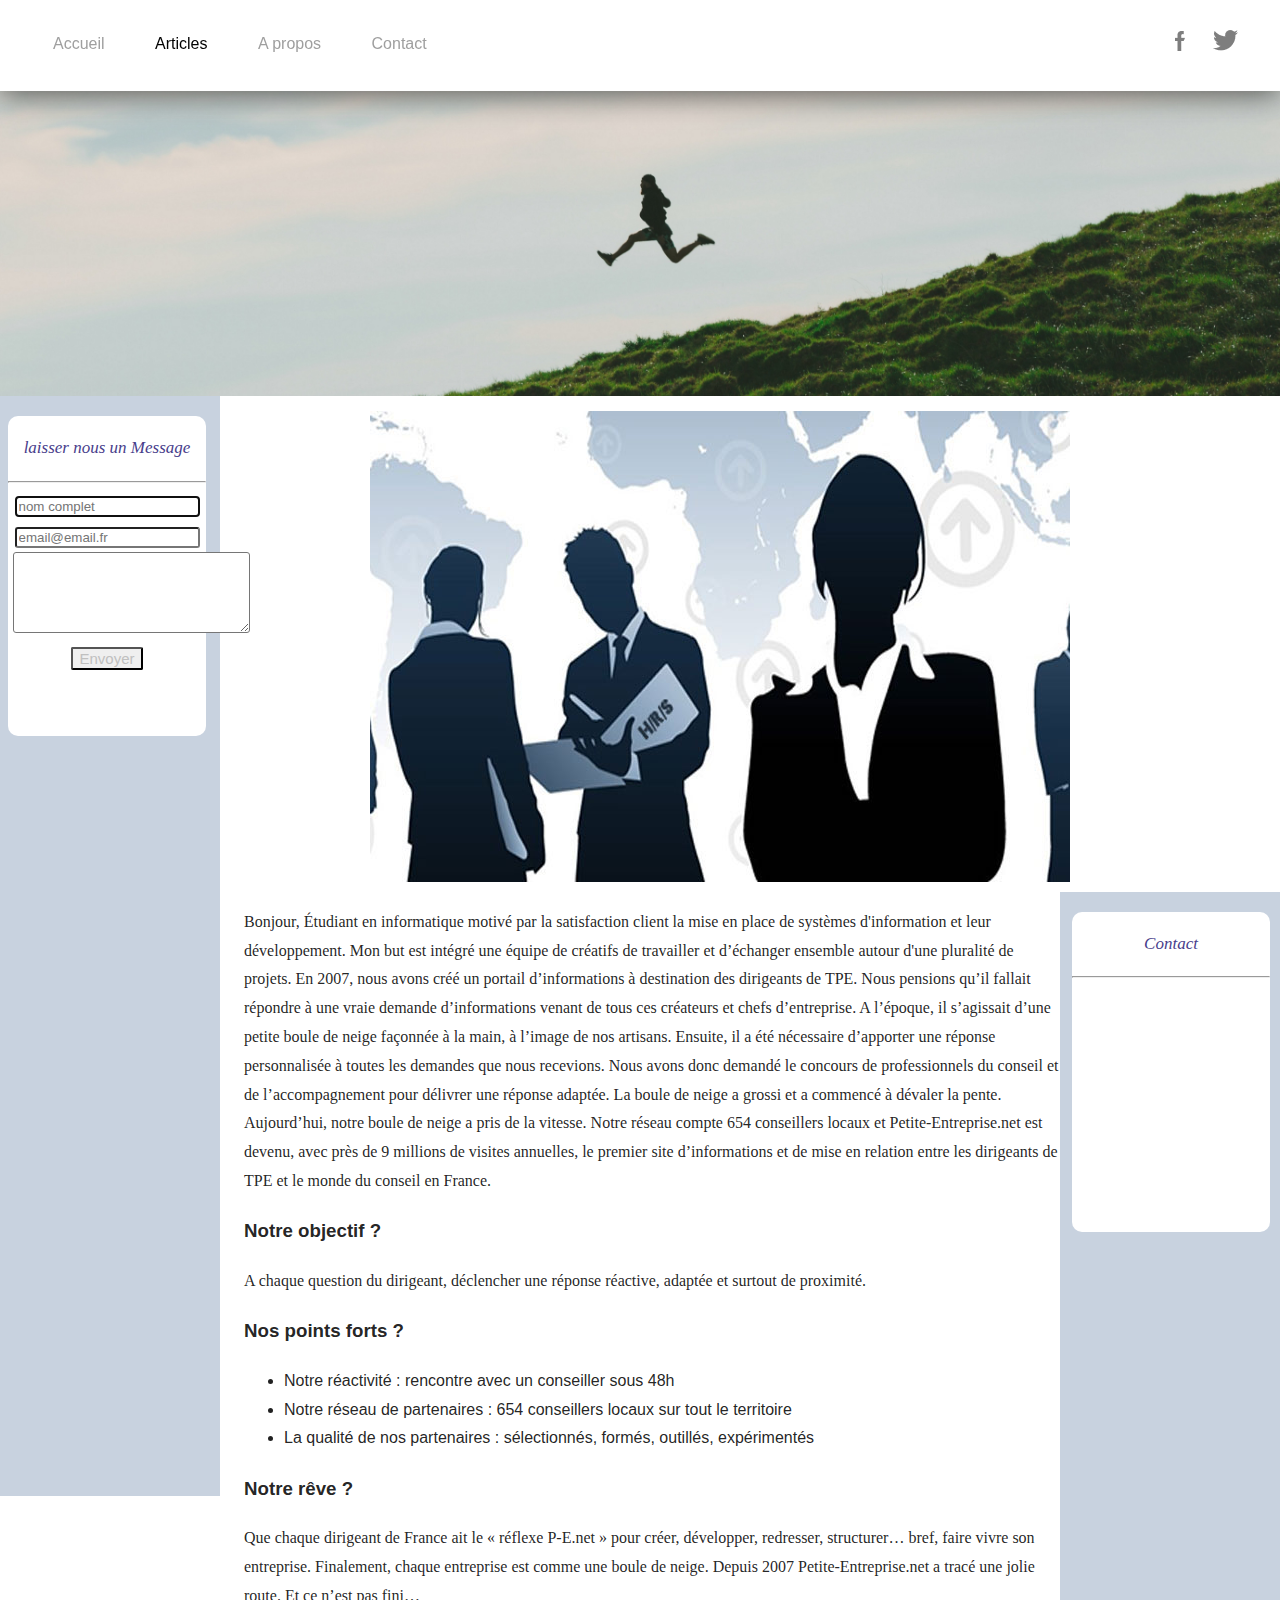
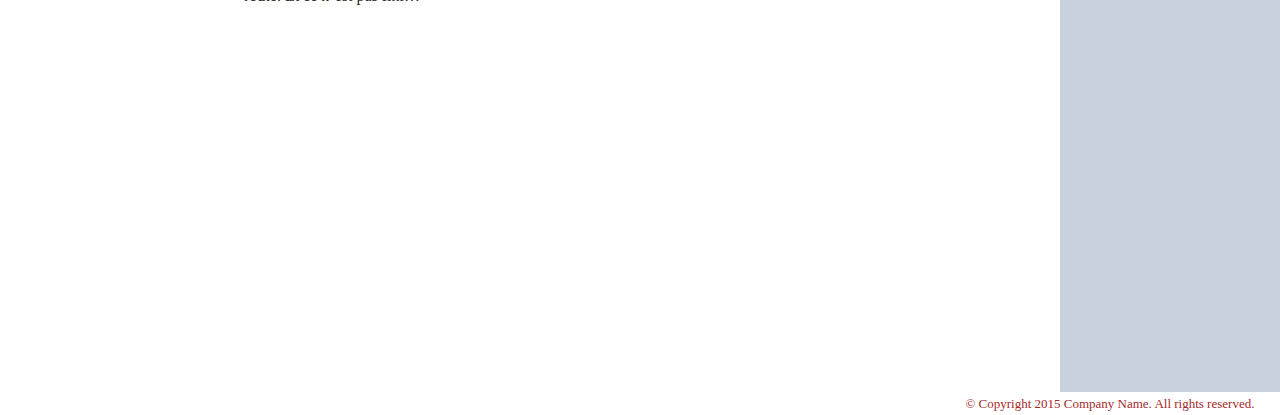
==== apropos.html @ 36623d96 "position Elements right and left with change copyright in the footer" ====
<!DOCTYPE html>
<html lang="en">
<head>
    <meta charset="UTF-8">
    <meta name="viewport" content="width=device-width, initial-scale=1.0">
    <title>Mon Blog</title>
   
    <link rel="stylesheet" href="styleapropos.css">
</head>
<body>
    <header class="topbar">
        <nav>
            <a href="index.html">Accueil</a>
            <a href="articles.html" class="active">Articles</a>
            <a href="apropos.html">A propos</a>
            <a href="contact.html">Contact</a>
        </nav>
        <div class="social">
            <a href="https://www.facebook.com/photo.php?fbid=1533914810100696&set=a.101925559966302&type=3&theater" title="Facebook"><img src="img/facebook.png" alt="Facebook"></a>
            <a href="https://twitter.com/aSlen_Del_Ca" title="Twitter"><img src="img/twitter.png" alt="Twitter"></a>
        </div>
    </header>

    <div class="banniere"></div>
    <div class="nav-apropos">
        <div class="flex_nav_left">
            <p class="pbox">laisser nous un Message</p>
            <hr class="hpbox">
            <form class="formflex" >
                <input type="text" name="nom" placeholder="nom complet" autocomplete="false" autofocus required> <br>
                <input type="email" name="email" placeholder="email@email.fr" autocomplete="true" required> <br>
                <textarea name="message" id="message" cols="27" rows="5"></textarea> <br>
                <button>Envoyer</button>
            </form>
        </div>
       
    </div>

    <div class="main-apropos">
     
        <img class="aproposimg" src="img/quisommesnous.jpg" alt="qui sommes nous ?">
        <aside class="aside-apropos">
            <div class="flex_nav_right">
                <p class="pbox"> Contact</p>
                <hr class="hpbox">
            </div>
        </aside>
        <article>
            <p>Bonjour, Étudiant en informatique motivé par la satisfaction client la mise en place de systèmes d'information et leur développement. Mon but est intégré une équipe de créatifs de travailler et d’échanger ensemble autour d'une pluralité de projets.
                En 2007, nous avons créé un portail d’informations à destination des dirigeants de TPE. Nous pensions qu’il fallait répondre à une vraie demande d’informations venant de tous ces créateurs et chefs d’entreprise. A l’époque, il s’agissait d’une petite boule de neige façonnée à la main, à l’image de nos artisans.
    
                Ensuite, il a été nécessaire d’apporter une réponse personnalisée à toutes les demandes que nous recevions. Nous avons donc demandé le concours de professionnels du conseil et de l’accompagnement pour délivrer une réponse adaptée. La boule de neige a grossi et a commencé à dévaler la pente.
                
                Aujourd’hui, notre boule de neige a pris de la vitesse. Notre réseau compte 654 conseillers locaux et Petite-Entreprise.net est devenu, avec près de 9 millions de visites annuelles, le premier site d’informations et de mise en relation entre les dirigeants de TPE et le monde du conseil en France.    
            </p>
            <h3>Notre objectif ?</h3>
            <p>A chaque question du dirigeant, déclencher une réponse réactive, adaptée et surtout de proximité.
            </p>
            <h3>Nos points forts ?
            </h3>
            <ul>
                <li>Notre réactivité : rencontre avec un conseiller sous 48h</li>
                <li>Notre réseau de partenaires : 654 conseillers locaux sur tout le territoire</li>
                <li> La qualité de nos partenaires : sélectionnés, formés, outillés, expérimentés
                </li>
            </ul>
         
           <h3>Notre rêve ?</h3>
           <p>Que chaque dirigeant de France ait le « réflexe P-E.net » pour créer, développer, redresser, structurer… bref, faire vivre son entreprise.
    
            Finalement, chaque entreprise est comme une boule de neige. Depuis 2007 Petite-Entreprise.net a tracé une jolie route. Et ce n’est pas fini…</p>
    
        </article>
    </div>

   <footer class="footer">
    © Copyright 2015 Company Name. All rights reserved.
   </footer>
</body>
</html>
---- styleapropos.css ----
* {
    box-sizing: border-box; /* prendre tous les padding ainsi que les marges*/ 
}
body {
font-size: 16px;
color: rgba(0, 0, 0, 0.87);
font-family: "Montserrat", sans-serif;
line-height: 1.8;
margin: 0;
}
.topbar {
    background: #FFF;
   position: fixed;
   top: 0;
   left: 0;
   width: 100%;
  padding: 30px;
  z-index: 4;
  box-shadow: 0 3px 30px rgba(0, 0, 0, 0.6);
}
.topbar nav { 
    float: left;

}
.topbar nav a { 
    color: #9F9F9F;
    text-decoration: none;
    font-weight: 500;
    margin: 0 23px;
    transition: color s;
}
.topbar nav a:hover { 
    color:rgba(0, 0, 0, 1);
}
.topbar nav a.active { 
    color: black;
}
.topbar .social { 
    float: right;

}

.social a { 
   padding: 0 12px;
   opacity: .5;
}
.social a:hover { 
    opacity: 1;
 }
 .banniere{
     background: no-repeat center center / cover url("img/header.jpg");
     height: 396px;
 }
.main { 
    float: left;
    background: #fff;    
    width: calc(100% - 320px);
    position: relative;
    height: auto;
    box-shadow: 0 4px 30px rgba(0, 0, 0, .05) ;
    z-index: 2;
}
.aside { 
    position: relative;
    z-index: 1;
    float: right;
    width: 320px  ;
    background: #FBFBFB;
    padding: 20px 40px;
    font-size: 17px;
}

.sidebar-title { 
    font-size: 20px;
    color: #000;
    margin-top: 15px;
    margin-bottom: 0;
}
.sidebar-title:first-child { 
    margin-top: 0;
}
.sidebar-title +  ul li  { 
    list-style-type: none;
}
.aside a  { 
color: #9F9F9F;
text-decoration: none;
}
.aside a:hover { 
    color: #000;
}
.aside  ul { 
    line-height: 1.6;
    margin-top: 10px;
}
.aside hr { 
    background: #c4c4c4; 
    margin: 30px 0;
    height: 1px;
    border:none;

}
.footer { 
    clear: both;
    float: right;
    margin-right: calc(100% - 98%);
    color: brown;
    font-family: 'Franklin Gothic Medium';
    font-size: small;
}

.article a { 
    text-decoration: none;
}
.article-img img {
    width: 100%;
  height: auto;

}
.article { 
    overflow: hidden;
    margin: 40px 20px;
}
.article-date { 
    font-weight: 300px;
    color: rgba(0, 0, 0, .6);
    margin-bottom: 5px;
}
.article-title-page-article{ 
    padding-left: 20px;
    text-align: center;
}
.article-page > p{ 
    font-size: 15px;
    text-align: center;
   padding-left: 20px;
   background-color: rgb(196, 196, 196,.2);
   border-radius: 40px;
   
}
.article-title::After { 
    content:'';
    display: block;
    background: #000;
    height: 3px;
    width: 250px;
    overflow: hidden;
}
.article-title h2{ 
    margin-bottom: 1px;
}

.aside ul {
     counter-reset: compteurList;
}
.aside li::before { 
        counter-increment: compteurList;
        content: counter(compteurList);
}
.aside li:first-child::before { 
    content:"*";
}
.aside ul li::after { 

    content: ".";
}
.article-img:hover { 
    transform-origin:  right top;
    transform: scale(1.1) rotate(30deg);
    animation-play-state: paused;   
}
.article-img + span { 
    background-color: red;
    position: absolute;
    top: 0;
    right: 0;
}
.main-picture { 
    display: flex;
    flex-wrap: wrap;
    flex-direction: row;
    align-items: flex-start;
    align-content: space-between;
    justify-content: space-between;
    margin-left: 20px;
    margin-top: 10px;
}
 /* image de fond ecran Main*/
.main-picture img{ 
    padding:10px;
    width: 361px;
    height: 295px;
    transition: .3s ease-in-out;
    -webkit-transition: .3s ease-in-out;
}
.main-picture img:hover { 
    -webkit-transform: scale(1.3);
    transform: scale(1.3);
    
}
.article-img { 
    float: left;
    width: 308px;
    margin-right: 25px;
    position: relative;
    animation: anim 3s;
}
@keyframes anim { 
    from {
        transform: translateY(200px);
        opacity: 0;
    }
    to 
    { 
        transform: translateY(0);
        opacity: 1;
    }
}
.formulaire { 
    border: 2px solid black;
    padding: 40px;
    font-size: 26px;
    font-family: Bradley Hand;
    
}

.container-formulaire { 
   text-align: center;
}

#story{ 
    padding: 10px;
    line-height: 1.5;
    border-radius: 5px;
    border: 1px solid #ccc;
    box-shadow: 1px 1px 1px #999;
    width: 40%;
}

#storyS {
    padding: 10px;
    line-height: 1.5;
    border-radius: 5px;
    border: 1px solid #ccc;
    box-shadow: 1px 1px 1px #999;   
    width: 200px;
    text-align: center;
}
.formulaire  input { 
    border: 1px solid grey      ;
    width: 300px;
    height: 20px;
    border-color:black;
    box-shadow: 1px 1px 1px #999;
}

.btn_send { 
    background-color: rgb(8, 111, 124);
    border: none;
    color: white;
    padding: 16px 32px;
    text-decoration: none;
    margin: 4px 2px;
    cursor: pointer;
}

/* gauche  */
.nav-apropos{ 
    position: relative;
    height: 1100px;
    z-index: 3;
    float: left;
    width: 220px;
    background: #C8D2DF;
    padding: 20px 0;
    font-size: 17px;
}
/* milieu  */
.main-apropos{ 
    position: relative;
    background:#FFFFFF;
    height: 1100px;
    width: 100%;
    z-index: 2;
   
}
/* droite  */
.aside-apropos{
    position: relative;
    z-index: 1;
    float: right;
    width: 220px;
    height: 1100px;
    background:#C8D2DF;

    font-size: 17px;
}
.aproposimg{ 
margin-left: 150px;
margin-top:15px ;
}
p{ 

font-family: serif, cursive;
}
article{ 
    margin-left: 244px;
}
.flex_nav_left{
    width: 198px;
    height: 320px;
    position: absolute;
   background-color: white;
    border-radius: 10px;
   margin-left: 8px;
}
.flex_nav_right{
    width: 198px;
    height: 320px;
    position: absolute;
   background-color: white;
    border-radius: 10px;
  right: 10px;
  margin-top: 20px;
}
.pbox { 
    text-align: center;
    color: darkslateblue;
    font-style: italic;
    font-family: Cambria;
    font-weight:    2em;
}
.hpbox { 
    color: rgba(233, 222, 158, 0.514);
}
.formflex{

    position: relative;
     margin: 5px;
     text-align: center;
}
input, textarea{ 
    border-radius: 3px;
    box-shadow: rgba(0, 0, 0, 1);
}
button{ 
    font-size: 15px;
    border-radius: 2px;
    box-shadow: rgba(7, 8, 0, 0.9);
    
    color: silver;
}
button:hover{ 
    font-size: 19px;
    border-radius: 2px;
    box-shadow: rgba(146, 173, 25, 0.1);
    color: black;
 }
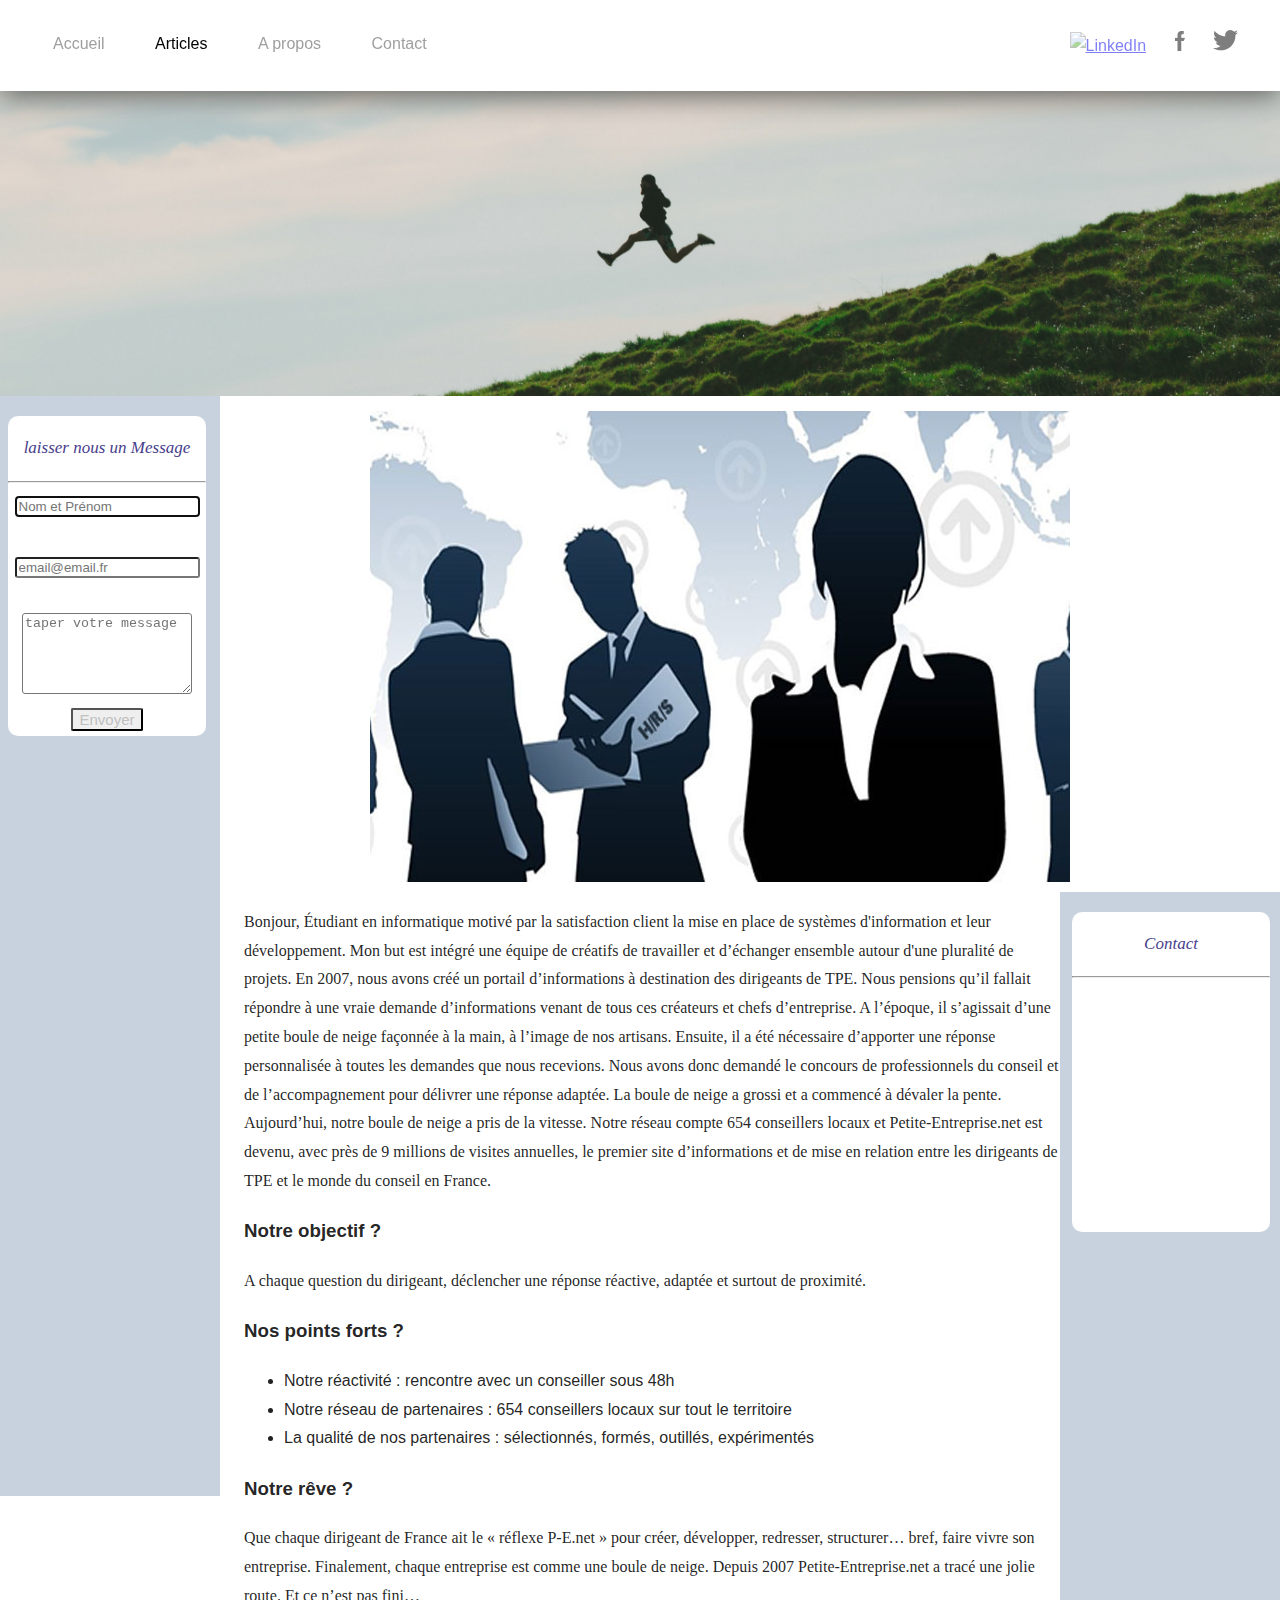
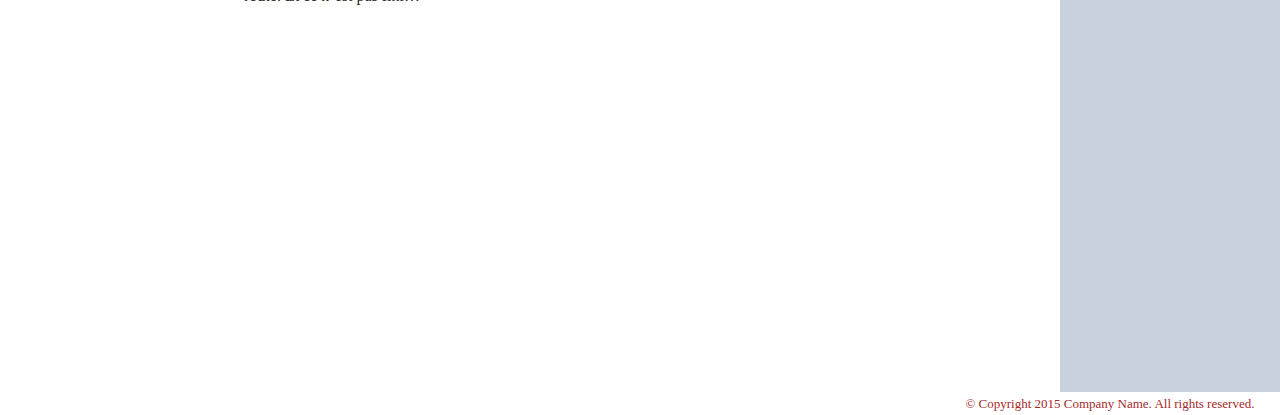
==== commit 8972a214: "fix widht apropos textarea" ====
--- a/apropos.html
+++ b/apropos.html
@@ -11,11 +11,12 @@
     <header class="topbar">
         <nav>
             <a href="index.html">Accueil</a>
-            <a href="articles.html" class="active">Articles</a>
+            <a href="article.html" class="active">Articles</a>
             <a href="apropos.html">A propos</a>
             <a href="contact.html">Contact</a>
         </nav>
         <div class="social">
+            <a href="https://www.linkedin.com/in/aslen-guesmi-0bb082143/" title="linkedIn"><img src="img/lnk.png" class="linkedinimg" alt="LinkedIn"></a>
             <a href="https://www.facebook.com/photo.php?fbid=1533914810100696&set=a.101925559966302&type=3&theater" title="Facebook"><img src="img/facebook.png" alt="Facebook"></a>
             <a href="https://twitter.com/aSlen_Del_Ca" title="Twitter"><img src="img/twitter.png" alt="Twitter"></a>
         </div>
@@ -27,9 +28,9 @@
             <p class="pbox">laisser nous un Message</p>
             <hr class="hpbox">
             <form class="formflex" >
-                <input type="text" name="nom" placeholder="nom complet" autocomplete="false" autofocus required> <br>
-                <input type="email" name="email" placeholder="email@email.fr" autocomplete="true" required> <br>
-                <textarea name="message" id="message" cols="27" rows="5"></textarea> <br>
+                <input type="text" name="nom" placeholder="Nom et Prénom" autocomplete="false" autofocus required> <br> <br>
+                <input type="email" name="email" placeholder="email@email.fr" autocomplete="true" required> <br> <br>
+                <textarea name="message" id="message" cols="27" rows="5" placeholder="taper votre message"></textarea> <br> 
                 <button>Envoyer</button>
             </form>
         </div>
@@ -43,6 +44,7 @@
             <div class="flex_nav_right">
                 <p class="pbox"> Contact</p>
                 <hr class="hpbox">
+                <iframe src="https://www.google.com/maps/embed?pb=!1m18!1m12!1m3!1d2626.978649198726!2d2.4150577153965145!3d48.82046881133051!2m3!1f0!2f0!3f0!3m2!1i1024!2i768!4f13.1!3m3!1m2!1s0x47e672fb9e6d9c87%3A0x38e80fcde3b99fbf!2s2-16%20Rue%20de%20Sully%2C%2094220%20Charenton-le-Pont!5e0!3m2!1sfr!2sfr!4v1588423706651!5m2!1sfr!2sfr" width="199px" height="246px" frameborder="0" style="border:0;" allowfullscreen="" aria-hidden="false" tabindex="0"></iframe>
             </div>
         </aside>
         <article>
--- a/styleapropos.css
+++ b/styleapropos.css
@@ -339,9 +339,14 @@
      margin: 5px;
      text-align: center;
 }
-input, textarea{ 
+input{ 
     border-radius: 3px;
     box-shadow: rgba(0, 0, 0, 1);
+}
+textarea {
+    border-radius: 3px;
+    box-shadow: rgba(0, 0, 0, 1);
+    width: 170px;
 }
 button{ 
     font-size: 15px;
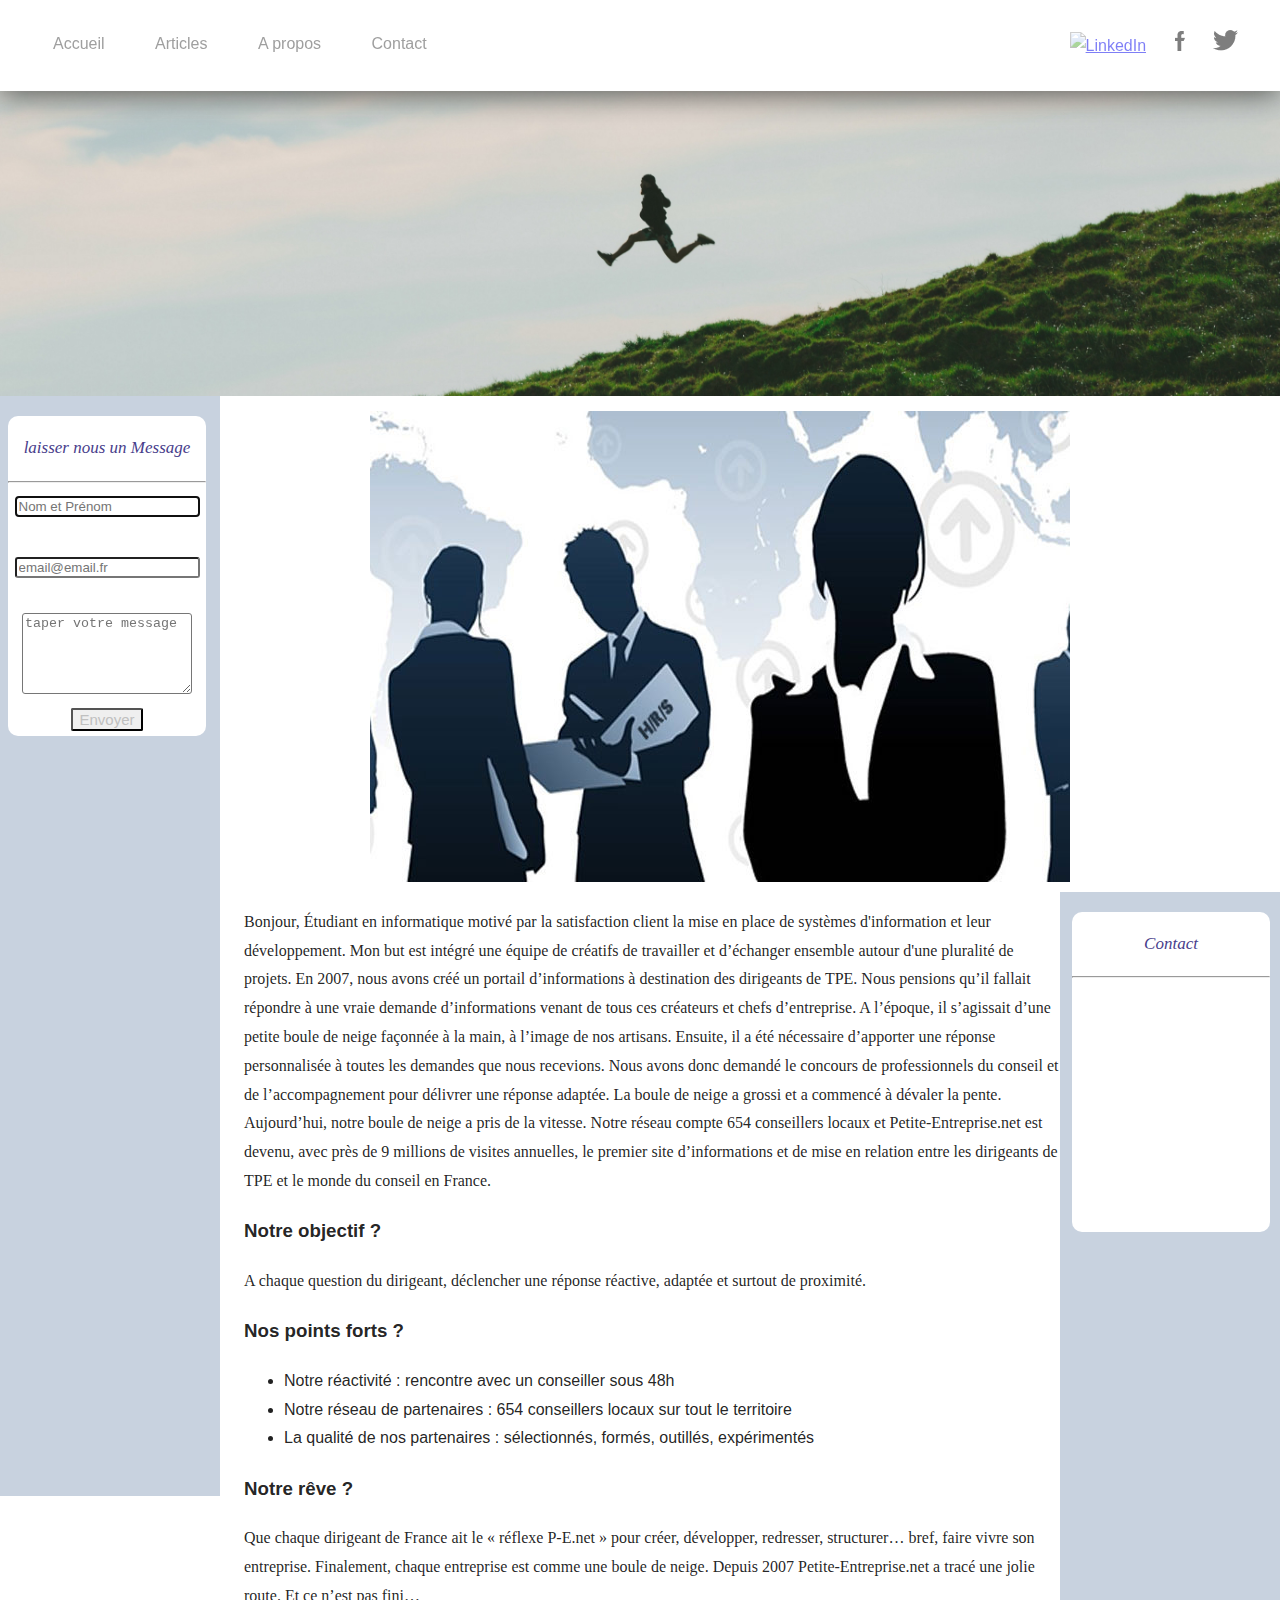
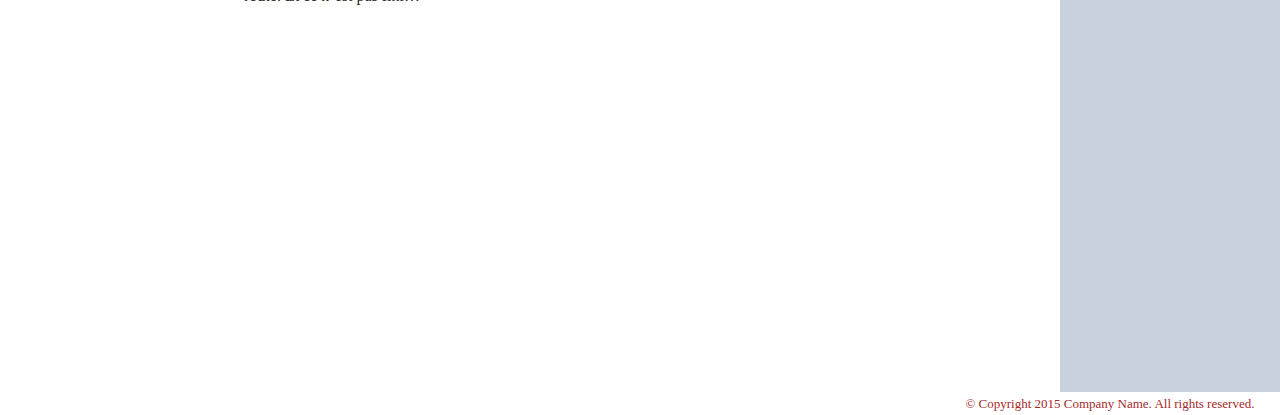
==== commit f174b0f8: "online" ====
--- a/apropos.html
+++ b/apropos.html
@@ -11,7 +11,7 @@
     <header class="topbar">
         <nav>
             <a href="index.html">Accueil</a>
-            <a href="article.html" class="active">Articles</a>
+            <a href="article.html">Articles</a>
             <a href="apropos.html">A propos</a>
             <a href="contact.html">Contact</a>
         </nav>
@@ -30,7 +30,7 @@
             <form class="formflex" >
                 <input type="text" name="nom" placeholder="Nom et Prénom" autocomplete="false" autofocus required> <br> <br>
                 <input type="email" name="email" placeholder="email@email.fr" autocomplete="true" required> <br> <br>
-                <textarea name="message" id="message" cols="27" rows="5" placeholder="taper votre message"></textarea> <br> 
+                <textarea  name="message" id="message" cols="27" rows="5" placeholder="taper votre message"></textarea> <br> 
                 <button>Envoyer</button>
             </form>
         </div>
